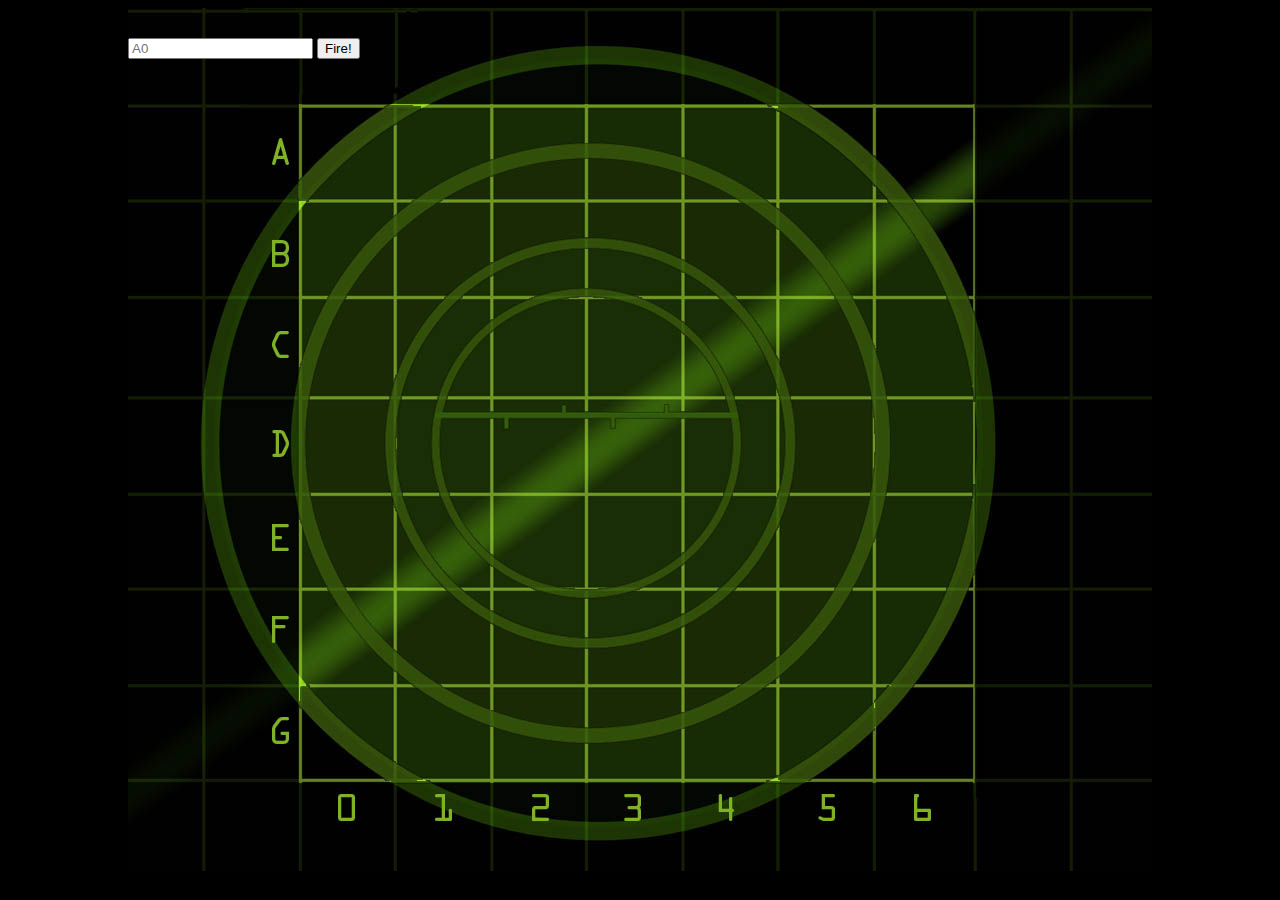
==== qimo/index.html @ dae95c1a "qimo" ====
<!DOCTYPE html>
<html lang="en">
<head>
  <meta charset="UTF-8">
  <meta name="viewport" content="width=device-width, initial-scale=1.0">
  <meta http-equiv="X-UA-Compatible" content="ie=edge">
  <title>Battleship</title>
  <link rel="stylesheet" href="index.css" type="text/css">
  <script src="index.js"></script>
</head>
<body>
 <div id="board">
   <div id="messageArea"></div>
   <table>
     <tr>
       <td id="00"></td><td id="01"></td><td id="02"></td><td id="03"></td><td id="04"></td><td id="05"></td><td id="06"></td>
     </tr>
     <tr>
        <td id="10"></td><td id="11"></td><td id="12"></td><td id="13"></td><td id="14"></td><td id="15"></td><td id="16"></td>
     </tr>
     <tr>
        <td id="20"></td><td id="21"></td><td id="22"></td><td id="23"></td><td id="24"></td><td id="25"></td><td id="26"></td>
     </tr>
     <tr>
        <td id="30"></td><td id="31"></td><td id="32"></td><td id="33"></td><td id="34"></td><td id="35"></td><td id="36"></td>
     </tr>
     <tr>
        <td id="40"></td><td id="41"></td><td id="42"></td><td id="43"></td><td id="44"></td><td id="45"></td><td id="46"></td>
     </tr>
     <tr>
        <td id="50"></td><td id="51"></td><td id="52"></td><td id="53"></td><td id="54"></td><td id="55"></td><td id="56"></td>
     </tr>
     <tr>
        <td id="60"></td><td id="61"></td><td id="62"></td><td id="63"></td><td id="64"></td><td id="65"></td><td id="66"></td>
     </tr>
   </table>
   <form>
     <input type="text" id="guessInput" placeholder="A0">
     <input type="button" id="fireButton" value="Fire!">
   </form>
 </div>
</body>
</html>
---- qimo/index.css ----
body {
  background-color: black;
}
div#board {
  position: relative;
  width: 1024px;
  height: 863px;
  margin: auto;
  background: url("board.jpg") no-repeat;
}
div#messageArea {
  position: absolute;
  top: 0px;
  left: 0px;
  color: rgb(83,175,19);
}
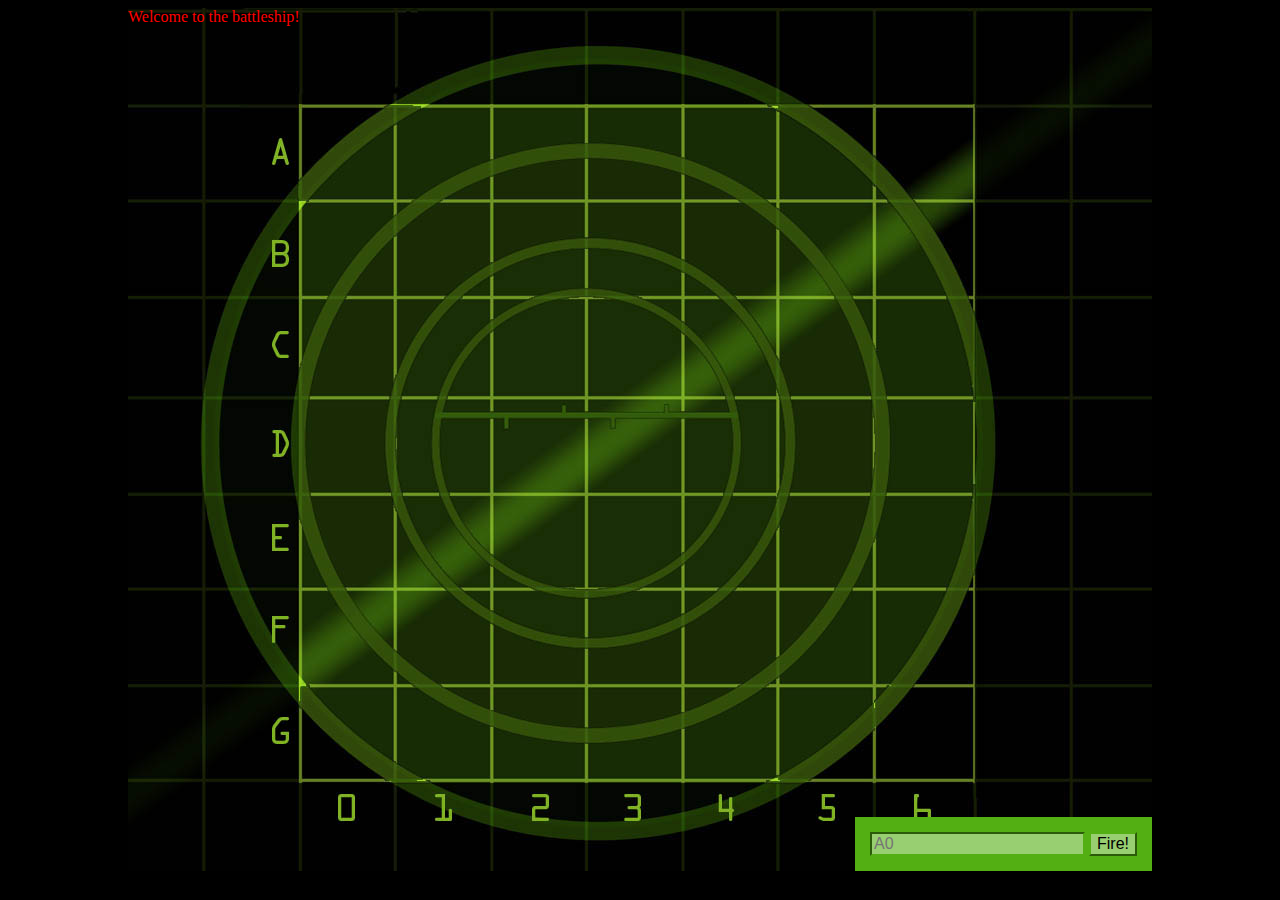
==== commit f5bfabc8: "ship" ====
--- a/qimo/index.html
+++ b/qimo/index.html
@@ -6,7 +6,6 @@
   <meta http-equiv="X-UA-Compatible" content="ie=edge">
   <title>Battleship</title>
   <link rel="stylesheet" href="index.css" type="text/css">
-  <script src="index.js"></script>
 </head>
 <body>
  <div id="board">
@@ -16,22 +15,22 @@
        <td id="00"></td><td id="01"></td><td id="02"></td><td id="03"></td><td id="04"></td><td id="05"></td><td id="06"></td>
      </tr>
      <tr>
-        <td id="10"></td><td id="11"></td><td id="12"></td><td id="13"></td><td id="14"></td><td id="15"></td><td id="16"></td>
+       <td id="10"></td><td id="11"></td><td id="12"></td><td id="13"></td><td id="14"></td><td id="15"></td><td id="16"></td>
      </tr>
      <tr>
-        <td id="20"></td><td id="21"></td><td id="22"></td><td id="23"></td><td id="24"></td><td id="25"></td><td id="26"></td>
+       <td id="20"></td><td id="21"></td><td id="22"></td><td id="23"></td><td id="24"></td><td id="25"></td><td id="26"></td>
      </tr>
      <tr>
-        <td id="30"></td><td id="31"></td><td id="32"></td><td id="33"></td><td id="34"></td><td id="35"></td><td id="36"></td>
+       <td id="30"></td><td id="31"></td><td id="32"></td><td id="33"></td><td id="34"></td><td id="35"></td><td id="36"></td>
      </tr>
      <tr>
-        <td id="40"></td><td id="41"></td><td id="42"></td><td id="43"></td><td id="44"></td><td id="45"></td><td id="46"></td>
+       <td id="40"></td><td id="41"></td><td id="42"></td><td id="43"></td><td id="44"></td><td id="45"></td><td id="46"></td>
      </tr>
      <tr>
-        <td id="50"></td><td id="51"></td><td id="52"></td><td id="53"></td><td id="54"></td><td id="55"></td><td id="56"></td>
+       <td id="50"></td><td id="51"></td><td id="52"></td><td id="53"></td><td id="54"></td><td id="55"></td><td id="56"></td>
      </tr>
      <tr>
-        <td id="60"></td><td id="61"></td><td id="62"></td><td id="63"></td><td id="64"></td><td id="65"></td><td id="66"></td>
+       <td id="60"></td><td id="61"></td><td id="62"></td><td id="63"></td><td id="64"></td><td id="65"></td><td id="66"></td>
      </tr>
    </table>
    <form>
@@ -39,5 +38,6 @@
      <input type="button" id="fireButton" value="Fire!">
    </form>
  </div>
+ <script src="index.js"></script>
 </body>
 </html>--- a/qimo/index.css
+++ b/qimo/index.css
@@ -12,5 +12,33 @@
   position: absolute;
   top: 0px;
   left: 0px;
-  color: rgb(83,175,19);
+  color: red;
+}
+table {
+  position: absolute;
+  left: 173px;
+  top: 98px;
+  border-spacing: 0px;
+}
+td {
+  width: 94px;
+  height: 94px;
+}
+form {
+  position: absolute;
+  bottom: 0px;
+  right: 0px;
+  padding: 15px;
+  background-color: rgb(83,175,19);
+}
+form input {
+  background-color: rgb(152,207,113);
+  border-color: rgb(83,175,19);
+  font-size: 1em;
+}
+.hit {
+  background: url("ship.png") no-repeat center center;
+}
+.miss {
+  background: url("miss.png") no-repeat center center;
 }